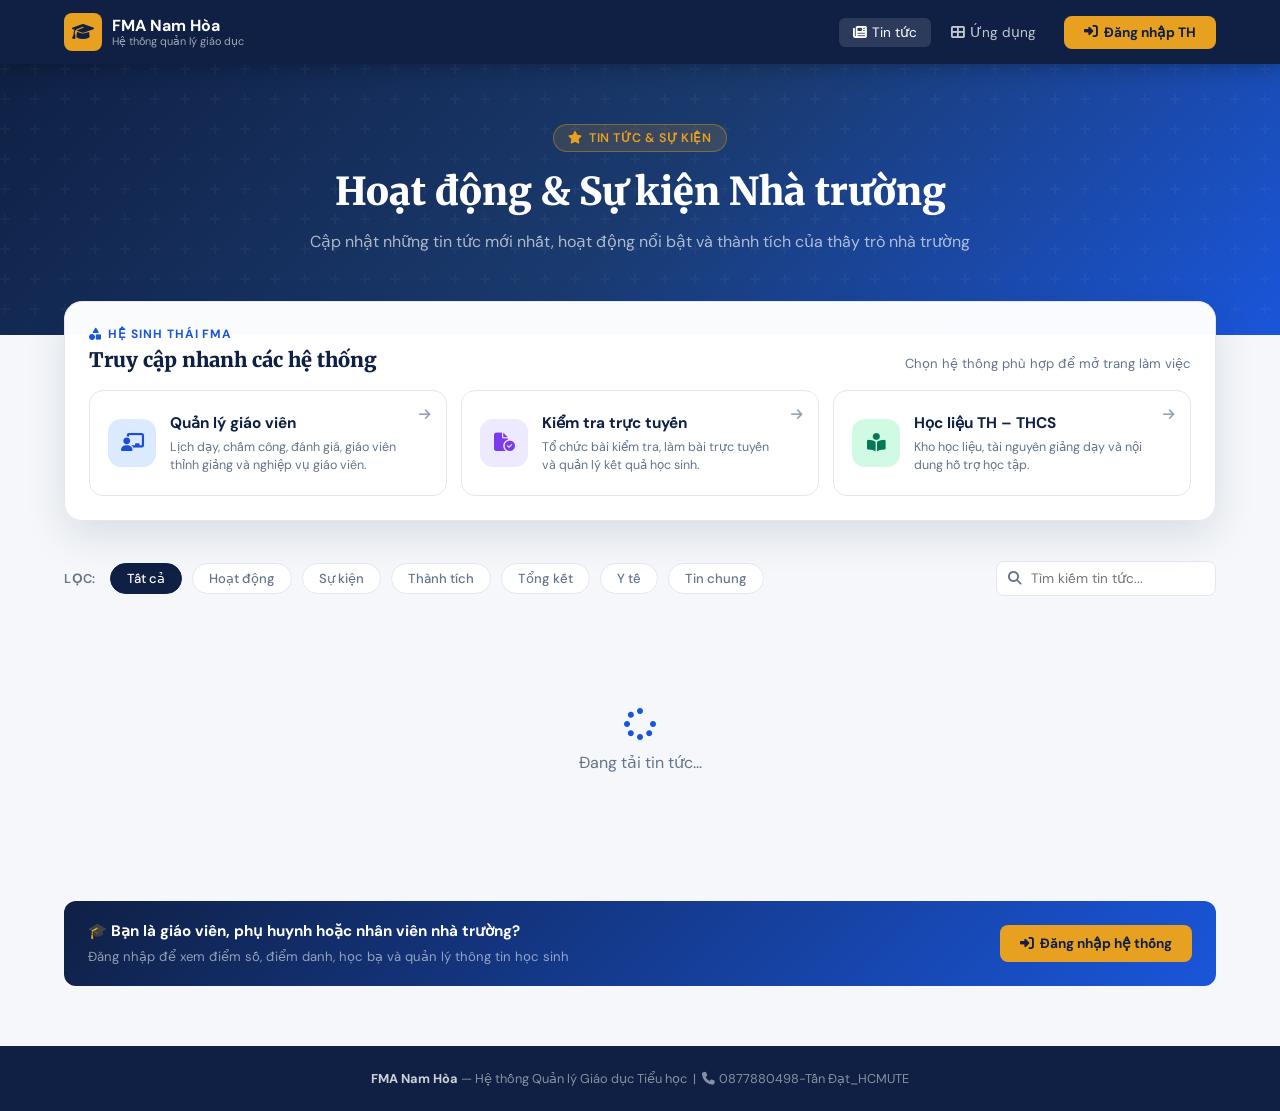
==== index.html @ 958237ce "Cap nhat he thong FMA Nam Hoa v5.37.0: 11 Bieu mau BGH, Ke hoach day hoc, Khao sat 85 cot, Cloudflar" ====
<!DOCTYPE html>
<html lang="vi">
<head>
    <meta charset="UTF-8">
    <meta name="viewport" content="width=device-width, initial-scale=1.0">
    <link rel="icon" href="data:,">
    <title>Tin tức & Sự kiện — FMA Nam Hòa</title>
    <!-- Security Protection: Console silencer & DevTools blocker in production -->
    <script>
        (function() {
            const isLocal = ['localhost', '127.0.0.1'].includes(location.hostname);
            if (!isLocal) {
                const noop = function() {};
                window.console.log = noop;
                window.console.info = noop;
                window.console.warn = noop;
                window.console.debug = noop;
                window.console.table = noop;
                try { window.console.clear(); } catch(e) {}
            }

            document.addEventListener('contextmenu', function(e) {
                if (!isLocal) e.preventDefault();
            });

            document.addEventListener('keydown', function(e) {
                if (isLocal) return;
                if (e.key === 'F12' || e.keyCode === 123) {
                    e.preventDefault();
                    return false;
                }
                if (e.ctrlKey && e.shiftKey && (e.key === 'I' || e.key === 'J' || e.key === 'C' || e.keyCode === 73 || e.keyCode === 74 || e.keyCode === 67)) {
                    e.preventDefault();
                    return false;
                }
                if (e.ctrlKey && (e.key === 'u' || e.key === 'U' || e.key === 's' || e.key === 'S' || e.keyCode === 85 || e.keyCode === 83)) {
                    e.preventDefault();
                    return false;
                }
            });
        })();
    </script>

    <link href="https://fonts.googleapis.com/css2?family=Merriweather:ital,wght@0,400;0,700;0,900;1,400&family=DM+Sans:wght@300;400;500;600&display=swap" rel="stylesheet">
    <link href="https://cdnjs.cloudflare.com/ajax/libs/font-awesome/6.4.0/css/all.min.css" rel="stylesheet">
    <style>
        :root {
            --navy:   #0f2044;
            --blue:   #1a56db;
            --gold:   #e8a020;
            --light:  #f5f7fa;
            --white:  #ffffff;
            --text:   #1e293b;
            --muted:  #64748b;
            --border: #e2e8f0;
        }

        * { margin:0; padding:0; box-sizing:border-box; }

        html { scroll-behavior: smooth; }

        body {
            font-family: 'DM Sans', sans-serif;
            background: var(--light);
            color: var(--text);
            min-height: 100vh;
        }

        /* ── HEADER ── */
        header {
            background: var(--navy);
            position: sticky; top: 0; z-index: 100;
            box-shadow: 0 2px 20px rgba(0,0,0,0.3);
        }

        .header-inner {
            max-width: 1200px; margin: 0 auto;
            padding: 0 24px;
            display: flex; align-items: center;
            height: 64px; gap: 16px;
        }

        .logo {
            display: flex; align-items: center; gap: 10px;
            color: white; text-decoration: none; flex-shrink: 0;
        }
        .logo-icon {
            width: 38px; height: 38px;
            background: var(--gold);
            border-radius: 8px;
            display: flex; align-items: center; justify-content: center;
            font-size: 1.1rem; color: var(--navy); font-weight: 900;
        }
        .logo-text {
            font-weight: 700; font-size: 1rem; line-height: 1.2;
        }
        .logo-sub {
            font-size: 0.68rem; opacity: 0.6; font-weight: 400;
            display: block;
        }

        .header-nav {
            display: flex; align-items: center; gap: 6px;
            margin-left: auto;
        }

        .nav-link {
            color: rgba(255,255,255,0.75);
            text-decoration: none;
            font-size: 0.85rem;
            padding: 6px 14px;
            border-radius: 6px;
            transition: all 0.2s;
        }
        .nav-link:hover { background: rgba(255,255,255,0.1); color: white; }
        .nav-link.active { color: white; background: rgba(255,255,255,0.12); }

        .btn-login {
            background: var(--gold);
            color: var(--navy);
            font-weight: 700;
            font-size: 0.85rem;
            padding: 8px 20px;
            border-radius: 8px;
            text-decoration: none;
            transition: all 0.2s;
            display: flex; align-items: center; gap: 6px;
            margin-left: 8px;
            white-space: nowrap;
        }
        .btn-login:hover { background: #f5b030; transform: translateY(-1px); box-shadow: 0 4px 12px rgba(232,160,32,0.4); }

        /* ── HERO ── */
        .hero {
            background: linear-gradient(135deg, var(--navy) 0%, #1a3a6e 50%, #1a56db 100%);
            padding: 60px 24px 80px;
            text-align: center;
            position: relative;
            overflow: hidden;
        }
        .hero::before {
            content: '';
            position: absolute; inset: 0;
            background: url("data:image/svg+xml,%3Csvg width='60' height='60' viewBox='0 0 60 60' xmlns='http://www.w3.org/2000/svg'%3E%3Cg fill='none' fill-rule='evenodd'%3E%3Cg fill='%23ffffff' fill-opacity='0.03'%3E%3Cpath d='M36 34v-4h-2v4h-4v2h4v4h2v-4h4v-2h-4zm0-30V0h-2v4h-4v2h4v4h2V6h4V4h-4zM6 34v-4H4v4H0v2h4v4h2v-4h4v-2H6zM6 4V0H4v4H0v2h4v4h2V6h4V4H6z'/%3E%3C/g%3E%3C/g%3E%3C/svg%3E");
        }
        .hero-content { position: relative; max-width: 700px; margin: 0 auto; }
        .hero-badge {
            display: inline-flex; align-items: center; gap: 6px;
            background: rgba(232,160,32,0.15);
            border: 1px solid rgba(232,160,32,0.4);
            color: var(--gold);
            padding: 5px 14px; border-radius: 20px;
            font-size: 0.78rem; font-weight: 600;
            letter-spacing: 0.05em; text-transform: uppercase;
            margin-bottom: 16px;
            animation: fadeDown 0.6s ease both;
        }
        .hero h1 {
            font-family: 'Merriweather', Georgia, serif;
            font-size: clamp(1.4rem, 4vw, 2.4rem);
            font-weight: 900;
            color: white;
            line-height: 1.2;
            margin-bottom: 14px;
            animation: fadeDown 0.6s 0.1s ease both;
        }
        .hero p {
            color: rgba(255,255,255,0.65);
            font-size: 1rem; line-height: 1.7;
            animation: fadeDown 0.6s 0.2s ease both;
        }
        @keyframes fadeDown {
            from { opacity:0; transform:translateY(-16px); }
            to   { opacity:1; transform:translateY(0); }
        }


        /* ── FMA APP PORTAL ── */
        .app-portal {
            max-width: 1200px;
            margin: -34px auto 0;
            padding: 0 24px;
            position: relative;
            z-index: 5;
        }

        .app-portal-box {
            background: rgba(255,255,255,0.98);
            border: 1px solid var(--border);
            border-radius: 18px;
            box-shadow: 0 14px 40px rgba(15,32,68,0.12);
            padding: 24px;
        }

        .app-portal-head {
            display: flex;
            align-items: flex-end;
            justify-content: space-between;
            gap: 18px;
            margin-bottom: 18px;
        }

        .app-portal-kicker {
            color: var(--blue);
            font-size: 0.75rem;
            font-weight: 700;
            letter-spacing: 0.08em;
            text-transform: uppercase;
            margin-bottom: 5px;
        }

        .app-portal-title {
            font-family: 'Merriweather', Georgia, serif;
            color: var(--navy);
            font-size: 1.25rem;
            font-weight: 900;
        }

        .app-portal-note {
            color: var(--muted);
            font-size: 0.82rem;
            text-align: right;
        }

        .app-grid {
            display: grid;
            grid-template-columns: repeat(3, minmax(0, 1fr));
            gap: 14px;
        }

        .app-link {
            min-height: 106px;
            display: flex;
            align-items: center;
            gap: 14px;
            padding: 18px;
            border: 1px solid var(--border);
            border-radius: 14px;
            background: #fff;
            color: var(--text);
            text-decoration: none;
            transition: transform .22s ease, box-shadow .22s ease, border-color .22s ease;
            position: relative;
            overflow: hidden;
        }

        .app-link::after {
            content: '\f061';
            font-family: 'Font Awesome 6 Free';
            font-weight: 900;
            position: absolute;
            right: 16px;
            top: 16px;
            color: #94a3b8;
            font-size: .82rem;
            transition: transform .2s ease, color .2s ease;
        }

        .app-link:hover {
            transform: translateY(-3px);
            box-shadow: 0 10px 24px rgba(15,32,68,0.11);
            border-color: #bfdbfe;
        }

        .app-link:hover::after {
            transform: translateX(3px);
            color: var(--blue);
        }

        .app-icon {
            width: 48px;
            height: 48px;
            flex: 0 0 48px;
            border-radius: 13px;
            display: flex;
            align-items: center;
            justify-content: center;
            font-size: 1.15rem;
        }

        .app-link.teacher .app-icon {
            color: #1d4ed8;
            background: #dbeafe;
        }

        .app-link.exam .app-icon {
            color: #7c3aed;
            background: #ede9fe;
        }

        .app-link.material .app-icon {
            color: #047857;
            background: #d1fae5;
        }

        .app-info {
            min-width: 0;
            padding-right: 22px;
        }

        .app-info strong {
            display: block;
            color: var(--navy);
            font-size: .96rem;
            margin-bottom: 5px;
        }

        .app-info span {
            display: block;
            color: var(--muted);
            font-size: .78rem;
            line-height: 1.45;
        }

        /* ── MAIN CONTENT ── */
        .main-wrap {
            max-width: 1200px; margin: 0 auto;
            padding: 40px 24px 60px;
        }

        /* Filter bar */
        .filter-bar {
            display: flex; align-items: center; gap: 10px;
            flex-wrap: wrap; margin-bottom: 32px;
        }
        .filter-label {
            font-size: 0.8rem; font-weight: 600;
            color: var(--muted); text-transform: uppercase;
            letter-spacing: 0.06em; margin-right: 4px;
        }
        .filter-btn {
            padding: 6px 16px; border-radius: 20px;
            border: 1.5px solid var(--border);
            background: white; color: var(--muted);
            font-size: 0.82rem; font-weight: 500;
            cursor: pointer; transition: all 0.2s;
            font-family: 'DM Sans', sans-serif;
        }
        .filter-btn:hover { border-color: var(--blue); color: var(--blue); }
        .filter-btn.active {
            background: var(--navy); color: white;
            border-color: var(--navy);
        }
        .search-wrap {
            margin-left: auto;
            position: relative;
        }
        .search-wrap i {
            position: absolute; left: 12px; top: 50%;
            transform: translateY(-50%);
            color: var(--muted); font-size: 0.85rem;
        }
        .search-input {
            padding: 8px 14px 8px 34px;
            border: 1.5px solid var(--border);
            border-radius: 8px; background: white;
            font-size: 0.85rem; font-family: 'DM Sans', sans-serif;
            outline: none; width: 220px;
            transition: border-color 0.2s;
        }
        .search-input:focus { border-color: var(--blue); }

        /* News grid */
        #news-grid {
            display: grid;
            grid-template-columns: repeat(auto-fill, minmax(320px, 1fr));
            gap: 24px;
        }

        .news-card {
            background: white;
            border-radius: 14px;
            overflow: hidden;
            box-shadow: 0 1px 4px rgba(0,0,0,0.08);
            cursor: pointer;
            transition: transform 0.25s ease, box-shadow 0.25s ease;
            animation: cardIn 0.4s ease both;
            display: flex; flex-direction: column;
        }
        .news-card:hover {
            transform: translateY(-5px);
            box-shadow: 0 12px 32px rgba(0,0,0,0.12);
        }
        @keyframes cardIn {
            from { opacity:0; transform:translateY(20px); }
            to   { opacity:1; transform:translateY(0); }
        }
        .news-card:nth-child(1) { animation-delay:.05s }
        .news-card:nth-child(2) { animation-delay:.10s }
        .news-card:nth-child(3) { animation-delay:.15s }
        .news-card:nth-child(4) { animation-delay:.20s }
        .news-card:nth-child(5) { animation-delay:.25s }
        .news-card:nth-child(6) { animation-delay:.30s }

        .card-thumb {
            position: relative; overflow: hidden;
            height: 210px; background: #e2e8f0;
            flex-shrink: 0;
        }
        .card-thumb img {
            width:100%; height:100%; object-fit:cover;
            transition: transform 0.5s ease;
            display: block;
        }
        .news-card:hover .card-thumb img { transform: scale(1.06); }

        .card-thumb-placeholder {
            width:100%; height:100%;
            display:flex; align-items:center; justify-content:center;
            font-size: 3.5rem;
        }

        .card-cat {
            position: absolute; top: 12px; left: 12px;
            padding: 4px 10px; border-radius: 20px;
            font-size: 0.72rem; font-weight: 700;
            backdrop-filter: blur(6px);
        }
        .card-img-count {
            position: absolute; bottom: 10px; right: 10px;
            background: rgba(0,0,0,0.55); color: white;
            border-radius: 10px; padding: 3px 8px;
            font-size: 0.72rem; font-weight: 600;
        }

        .card-body { padding: 18px; flex: 1; display: flex; flex-direction: column; }
        .card-title {
            font-family: 'Merriweather', serif;
            font-size: 0.98rem; font-weight: 700;
            color: var(--text); line-height: 1.45;
            margin-bottom: 8px;
            display: -webkit-box;
            -webkit-line-clamp: 2; -webkit-box-orient: vertical; overflow: hidden;
        }
        .card-excerpt {
            font-size: 0.83rem; color: var(--muted);
            line-height: 1.6; flex: 1;
            display: -webkit-box;
            -webkit-line-clamp: 3; -webkit-box-orient: vertical; overflow: hidden;
            margin-bottom: 14px;
        }
        .card-footer {
            display: flex; align-items: center;
            justify-content: space-between;
            border-top: 1px solid var(--border);
            padding-top: 12px;
            font-size: 0.75rem; color: var(--muted);
        }

        /* Loading */
        .loading {
            grid-column: 1/-1;
            text-align: center; padding: 80px 20px;
            color: var(--muted);
        }
        .loading i { font-size: 2rem; margin-bottom: 12px; display: block; color: var(--blue); }

        /* Empty */
        .empty {
            grid-column: 1/-1;
            text-align: center; padding: 80px 20px;
            color: var(--muted);
        }
        .empty i { font-size: 3rem; margin-bottom: 16px; display: block; opacity: 0.3; }

        /* Detail overlay */
        #detail-overlay {
            position: fixed; inset: 0;
            z-index: 999;
            background: #0f0f0f;
            display: none;
            flex-direction: column;
            animation: overlayIn 0.3s ease;
        }
        @keyframes overlayIn {
            from { opacity:0; transform:scale(0.98); }
            to   { opacity:1; transform:scale(1); }
        }

        #detail-topbar {
            position: absolute; top:0; left:0; right:0; z-index:10;
            padding: 14px 20px;
            display: flex; align-items: center; gap: 12px;
            background: linear-gradient(to bottom, rgba(0,0,0,0.7) 0%, transparent 100%);
        }
        .detail-close {
            width:40px; height:40px; border-radius:50%;
            border: 2px solid rgba(255,255,255,0.35);
            background: rgba(0,0,0,0.45);
            color: white; font-size: 1rem;
            cursor: pointer; display: flex; align-items:center; justify-content:center;
            transition: all 0.2s; backdrop-filter: blur(6px);
        }
        .detail-close:hover { background: rgba(220,38,38,0.7); border-color:#dc2626; }

        #detail-body {
            display: flex; height: 100vh; overflow: hidden;
        }

        /* Gallery side */
        #detail-gallery {
            width: 60%; position: relative;
            background: #000; flex-shrink: 0; overflow: hidden;
        }
        #detail-main-img {
            width:100%; height:100%; object-fit:cover;
            transition: opacity 0.45s ease, transform 0.5s ease;
            display: block;
        }
        #detail-main-img.fading { opacity:0; transform:scale(1.04); }

        #detail-img-overlay {
            position: absolute; inset:0; pointer-events:none;
            background: linear-gradient(to right, transparent 55%, rgba(15,15,15,0.95) 100%),
                        linear-gradient(to top, rgba(0,0,0,0.5) 0%, transparent 35%);
        }
        #detail-no-img {
            width:100%; height:100%;
            display:flex; align-items:center; justify-content:center;
            font-size: 6rem;
        }

        .detail-nav {
            position:absolute; top:50%; transform:translateY(-50%);
            width:50px; height:50px; border-radius:50%;
            border: 2px solid rgba(255,255,255,0.3);
            background: rgba(0,0,0,0.45);
            color:white; font-size:1.1rem; cursor:pointer;
            display:flex; align-items:center; justify-content:center;
            transition: all 0.2s; backdrop-filter:blur(6px); z-index:5;
        }
        .detail-nav:hover { background:rgba(255,255,255,0.2); border-color:white; }
        #detail-prev { left:16px; }
        #detail-next { right:16px; }

        #detail-dots {
            position:absolute; bottom:56px; left:50%; transform:translateX(-50%);
            display:flex; gap:8px; z-index:5;
        }
        .detail-dot {
            width:8px; height:8px; border-radius:4px;
            background:rgba(255,255,255,0.4); cursor:pointer;
            transition: all 0.3s; border:none;
        }
        .detail-dot.active { background:white; width:28px; }

        #detail-thumbs {
            position:absolute; bottom:10px; left:0; right:0;
            display:flex; gap:6px; padding:0 16px;
            overflow-x:auto; scrollbar-width:none; z-index:5;
        }
        #detail-thumbs::-webkit-scrollbar { display:none; }
        .detail-thumb {
            width:58px; height:44px; object-fit:cover;
            border-radius:5px; flex-shrink:0; cursor:pointer;
            opacity:0.5; border:2.5px solid transparent;
            transition: all 0.2s;
        }
        .detail-thumb.active { opacity:1; border-color:white; }

        #detail-progress {
            position:absolute; bottom:0; left:0;
            height:3px; background:#e8a020; width:0%;
            transition: width linear; z-index:6;
        }
        #detail-play {
            position:absolute; bottom:58px; right:16px;
            width:34px; height:34px; border-radius:50%;
            border:1.5px solid rgba(255,255,255,0.4);
            background:rgba(0,0,0,0.5); color:white;
            font-size:0.75rem; cursor:pointer;
            display:flex; align-items:center; justify-content:center;
            transition:all 0.2s; backdrop-filter:blur(6px); z-index:5;
        }

        /* Content side */
        #detail-content {
            flex:1; background:#0f0f0f; color:#e8e0d5;
            display:flex; flex-direction:column;
            overflow:hidden; padding:80px 36px 36px;
        }
        #detail-scroll {
            flex:1; overflow-y:auto;
            scrollbar-width:thin; scrollbar-color:#333 transparent;
            padding-right:6px;
        }
        #detail-scroll::-webkit-scrollbar { width:4px; }
        #detail-scroll::-webkit-scrollbar-thumb { background:#333; border-radius:2px; }

        .detail-meta {
            font-size:0.72rem; color:#555; letter-spacing:0.08em;
            text-transform:uppercase; display:flex; gap:16px;
            flex-wrap:wrap; margin-bottom:14px;
        }
        .detail-title {
            font-family:'Merriweather', Georgia, serif;
            font-size: clamp(1.3rem, 2.5vw, 1.9rem);
            font-weight:900; line-height:1.25;
            color:#f5f0e8; margin:0 0 20px;
        }
        .detail-divider {
            width:44px; height:3px; border-radius:2px;
            background:#e8a020; margin-bottom:22px;
        }
        .detail-text {
            font-family:'Merriweather', Georgia, serif;
            font-size:0.93rem; line-height:1.95;
            color:#b8b0a8; white-space:pre-wrap;
            font-weight:400;
        }

        /* Login CTA banner */
        .login-cta {
            margin-top: 24px;
            background: linear-gradient(135deg, #0f2044, #1a56db);
            border-radius: 12px; padding: 20px 24px;
            display: flex; align-items: center; gap: 16px;
            flex-wrap: wrap;
        }
        .login-cta-text { flex:1; min-width: 200px; }
        .login-cta-text strong { color:white; display:block; font-size:0.95rem; margin-bottom:4px; }
        .login-cta-text span { color:rgba(255,255,255,0.55); font-size:0.82rem; }
        .login-cta-btn {
            background: #e8a020; color: #0f2044;
            font-weight:700; font-size:0.85rem;
            padding:10px 20px; border-radius:8px;
            text-decoration:none; white-space:nowrap;
            transition:all 0.2s; display:flex; align-items:center; gap:6px;
        }
        .login-cta-btn:hover { background:#f5b030; transform:translateY(-1px); }

        /* Footer */
        footer {
            background: var(--navy); color: rgba(255,255,255,0.5);
            text-align:center; padding: 24px;
            font-size: 0.8rem;
        }
        footer strong { color: rgba(255,255,255,0.8); }

        /* Responsive */
        @media (max-width: 768px) {
            .hero { padding: 40px 16px 60px; }
            .main-wrap { padding: 28px 16px 48px; }
            #news-grid { grid-template-columns: 1fr; gap: 16px; }
            .search-wrap { width: 100%; order: -1; }
            .search-input { width: 100%; }
            #detail-body { flex-direction: column; }
            #detail-gallery { width:100%; height: 52vw; min-height:200px; flex-shrink:0; }
            #detail-img-overlay { background: linear-gradient(to bottom, transparent 55%, rgba(15,15,15,0.95) 100%); }
            #detail-content { padding: 20px 18px 24px; }
            .detail-title { font-size:1.2rem; }
            .header-nav .nav-link { display:none; }
            .app-portal { margin-top: -26px; padding: 0 16px; }
            .app-portal-box { padding: 18px; }
            .app-portal-head { align-items: flex-start; flex-direction: column; gap: 6px; }
            .app-portal-note { text-align: left; }
            .app-grid { grid-template-columns: 1fr; }
        }
    </style>
</head>
<body>

<!-- HEADER -->
<header>
    <div class="header-inner">
        <a href="#" class="logo">
            <div class="logo-icon"><i class="fas fa-graduation-cap"></i></div>
            <div class="logo-text">
                FMA Nam Hòa
                <span class="logo-sub">Hệ thống quản lý giáo dục</span>
            </div>
        </a>
        <nav class="header-nav">
            <a href="#" class="nav-link active"><i class="fas fa-newspaper" style="margin-right:5px"></i>Tin tức</a>
            <a href="#ung-dung" class="nav-link"><i class="fas fa-th-large" style="margin-right:5px"></i>Ứng dụng</a>
            <a href="login.html" class="btn-login">
                <i class="fas fa-sign-in-alt"></i> Đăng nhập TH
            </a>
        </nav>
    </div>
</header>

<!-- HERO -->
<section class="hero">
    <div class="hero-content">
        <div class="hero-badge">
            <i class="fas fa-star"></i> Tin tức & Sự kiện
        </div>
        <h1>Hoạt động & Sự kiện Nhà trường</h1>
        <p>Cập nhật những tin tức mới nhất, hoạt động nổi bật và thành tích của thầy trò nhà trường</p>
    </div>
</section>


<!-- FMA APP PORTAL -->
<section class="app-portal" id="ung-dung">
    <div class="app-portal-box">
        <div class="app-portal-head">
            <div>
                <div class="app-portal-kicker"><i class="fas fa-shapes" style="margin-right:6px"></i>Hệ sinh thái FMA</div>
                <h2 class="app-portal-title">Truy cập nhanh các hệ thống</h2>
            </div>
            <div class="app-portal-note">Chọn hệ thống phù hợp để mở trang làm việc</div>
        </div>

        <div class="app-grid">
            <a class="app-link teacher"
               href="https://quanlygv.quanlytieuhoc-fma-tamha.site/"
               target="_blank" rel="noopener noreferrer">
                <div class="app-icon"><i class="fas fa-chalkboard-user"></i></div>
                <div class="app-info">
                    <strong>Quản lý giáo viên</strong>
                    <span>Lịch dạy, chấm công, đánh giá, giáo viên thỉnh giảng và nghiệp vụ giáo viên.</span>
                </div>
            </a>

            <a class="app-link exam"
               href="https://kiemtra-tructuyen.quanlytieuhoc-fma-tamha.site/"
               target="_blank" rel="noopener noreferrer">
                <div class="app-icon"><i class="fas fa-file-circle-check"></i></div>
                <div class="app-info">
                    <strong>Kiểm tra trực tuyến</strong>
                    <span>Tổ chức bài kiểm tra, làm bài trực tuyến và quản lý kết quả học sinh.</span>
                </div>
            </a>

            <a class="app-link material"
               href="https://hoclieuth-thcs.quanlytieuhoc-fma-tamha.site/"
               target="_blank" rel="noopener noreferrer">
                <div class="app-icon"><i class="fas fa-book-open-reader"></i></div>
                <div class="app-info">
                    <strong>Học liệu TH – THCS</strong>
                    <span>Kho học liệu, tài nguyên giảng dạy và nội dung hỗ trợ học tập.</span>
                </div>
            </a>
        </div>
    </div>
</section>

<!-- MAIN -->
<div class="main-wrap">

    <!-- Filter bar -->
    <div class="filter-bar">
        <span class="filter-label">Lọc:</span>
        <button class="filter-btn active" data-cat="" onclick="filterCat('')">Tất cả</button>
        <button class="filter-btn" data-cat="activity"    onclick="filterCat('activity')">Hoạt động</button>
        <button class="filter-btn" data-cat="event"       onclick="filterCat('event')">Sự kiện</button>
        <button class="filter-btn" data-cat="achievement" onclick="filterCat('achievement')">Thành tích</button>
        <button class="filter-btn" data-cat="summary"     onclick="filterCat('summary')">Tổng kết</button>
        <button class="filter-btn" data-cat="health"      onclick="filterCat('health')">Y tế</button>
        <button class="filter-btn" data-cat="general"     onclick="filterCat('general')">Tin chung</button>
        <div class="search-wrap">
            <i class="fas fa-search"></i>
            <input type="text" class="search-input" id="search-input"
                placeholder="Tìm kiếm tin tức..."
                oninput="renderGrid()">
        </div>
    </div>

    <!-- Grid -->
    <div id="news-grid">
        <div class="loading">
            <i class="fas fa-spinner fa-spin"></i>
            <p>Đang tải tin tức...</p>
        </div>
    </div>

    <!-- Login CTA -->
    <div class="login-cta" style="margin-top:48px">
        <div class="login-cta-text">
            <strong>🎓 Bạn là giáo viên, phụ huynh hoặc nhân viên nhà trường?</strong>
            <span>Đăng nhập để xem điểm số, điểm danh, học bạ và quản lý thông tin học sinh</span>
        </div>
        <a href="login.html" class="login-cta-btn">
            <i class="fas fa-sign-in-alt"></i> Đăng nhập hệ thống
        </a>
    </div>
</div>

<!-- FOOTER -->
<footer>
    <strong>FMA Nam Hòa</strong> — Hệ thống Quản lý Giáo dục Tiểu học &nbsp;|&nbsp;
    <i class="fas fa-phone" style="margin-right:4px"></i>0877880498-Tấn Đạt_HCMUTE
</footer>

<!-- DETAIL OVERLAY -->
<div id="detail-overlay">
    <div id="detail-topbar">
        <button class="detail-close" onclick="closeDetail()">
            <i class="fas fa-arrow-left"></i>
        </button>
        <span id="detail-cat-badge" style="padding:4px 12px;border-radius:20px;font-size:0.75rem;font-weight:700"></span>
        <span id="detail-date" style="color:rgba(255,255,255,0.4);font-size:0.75rem;margin-left:auto"></span>
    </div>
    <div id="detail-body">
        <div id="detail-gallery">
            <img id="detail-main-img" src="" alt="" style="display:none">
            <div id="detail-no-img" style="display:none"></div>
            <div id="detail-img-overlay"></div>
            <button class="detail-nav" id="detail-prev" onclick="detailNav(-1)" style="display:none">
                <i class="fas fa-chevron-left"></i>
            </button>
            <button class="detail-nav" id="detail-next" onclick="detailNav(1)" style="display:none">
                <i class="fas fa-chevron-right"></i>
            </button>
            <div id="detail-thumbs"></div>
            <div id="detail-dots"></div>
            <div id="detail-progress"></div>
            <button id="detail-play" onclick="detailTogglePlay()" style="display:none">
                <i class="fas fa-pause" id="detail-play-icon"></i>
            </button>
        </div>
        <div id="detail-content">
            <div id="detail-scroll">
                <div class="detail-meta" id="detail-meta"></div>
                <h1 class="detail-title" id="detail-title"></h1>
                <div class="detail-divider" id="detail-divider"></div>
                <div class="detail-text" id="detail-text"></div>
                <div class="login-cta" style="margin-top:28px">
                    <div class="login-cta-text">
                        <strong>Là phụ huynh hoặc giáo viên?</strong>
                        <span>Đăng nhập để xem đầy đủ thông tin học sinh</span>
                    </div>
                    <a href="login.html" class="login-cta-btn">
                        <i class="fas fa-sign-in-alt"></i> Đăng nhập TH
                    </a>
                </div>
            </div>
        </div>
    </div>
</div>

<!-- Firebase + Script -->
<script type="module">
import { initializeApp }  from 'https://www.gstatic.com/firebasejs/10.8.0/firebase-app.js';
import { getDatabase, ref, get } from 'https://www.gstatic.com/firebasejs/10.8.0/firebase-database.js';

const firebaseConfig = {
    apiKey:            "AIzaSyA8MPme9kwBzk6HiHZQbhZcIuUXikzWeYA",
    authDomain:        "fma-nam-hoa.firebaseapp.com",
    databaseURL:       "https://fma-nam-hoa-default-rtdb.asia-southeast1.firebasedatabase.app",
    projectId:         "fma-nam-hoa",
    messagingSenderId: "26467365636",
    appId:             "1:26467365636:web:7b25c2f37e83bfc9b59651",
    measurementId:     "G-PL7D8Y5VP2"
};

const app = initializeApp(firebaseConfig);
const db  = getDatabase(app);

const NEWS_CATS = {
    activity:    { label:'Hoạt động',      icon:'running',           color:'#2563eb', bg:'#dbeafe' },
    event:       { label:'Sự kiện',         icon:'calendar-star',     color:'#7c3aed', bg:'#ede9fe' },
    achievement: { label:'Thành tích',      icon:'trophy',            color:'#d97706', bg:'#fef3c7' },
    summary:     { label:'Tổng kết',        icon:'chart-bar',         color:'#16a34a', bg:'#dcfce7' },
    health:      { label:'Y tế – Sức khỏe', icon:'heartbeat',         color:'#dc2626', bg:'#fee2e2' },
    general:     { label:'Tin chung',       icon:'newspaper',         color:'#0891b2', bg:'#e0f2fe' },
};

const GRADS = [
    'linear-gradient(135deg,#1e3a8a,#2563eb)',
    'linear-gradient(135deg,#5b21b6,#7c3aed)',
    'linear-gradient(135deg,#065f46,#16a34a)',
    'linear-gradient(135deg,#92400e,#d97706)',
    'linear-gradient(135deg,#0891b2,#06b6d4)',
    'linear-gradient(135deg,#be185d,#ec4899)',
];

let _newsData   = {};
let _curCat     = '';
let _galleryIdx = 0;
let _galleryImgs = [];
let _playing    = false;
let _timer      = null;

// Load news từ Firebase
const snap = await get(ref(db, 'news'));
_newsData = snap.val() || {};
renderGrid();

// Gán globals cho HTML onclick
window.filterCat    = filterCat;
window.openDetail   = openDetail;
window.closeDetail  = closeDetail;
window.detailNav    = detailNav;
window.detailGoTo   = detailGoTo;
window.detailTogglePlay = detailTogglePlay;
window.renderGrid   = renderGrid;

function filterCat(cat) {
    _curCat = cat;
    document.querySelectorAll('.filter-btn').forEach(b => {
        b.classList.toggle('active', b.dataset.cat === cat);
    });
    renderGrid();
}

function renderGrid() {
    const search = (document.getElementById('search-input')?.value || '').toLowerCase();
    let items = Object.values(_newsData)
        .sort((a,b) => (b.createdAt||0) - (a.createdAt||0));
    if (_curCat) items = items.filter(n => n.category === _curCat);
    if (search)  items = items.filter(n =>
        (n.title||'').toLowerCase().includes(search) ||
        (n.content||'').toLowerCase().includes(search)
    );

    const grid = document.getElementById('news-grid');
    if (!items.length) {
        grid.innerHTML = `<div class="empty">
            <i class="fas fa-newspaper"></i>
            <p>Chưa có tin tức nào${_curCat?' trong mục này':''}</p>
        </div>`;
        return;
    }

    grid.innerHTML = items.map((item, idx) => {
        const cat   = NEWS_CATS[item.category] || NEWS_CATS.general;
        const grad  = GRADS[Object.keys(NEWS_CATS).indexOf(item.category) % GRADS.length] || GRADS[0];
        const date  = item.createdAt
            ? new Date(item.createdAt).toLocaleDateString('vi-VN', {day:'2-digit',month:'long',year:'numeric'})
            : '';
        const imgs  = item.images || [];
        const excerpt = (item.content||'').replace(/<[^>]+>/g,'').substring(0,140) + '...';

        return `<div class="news-card" onclick="openDetail('${item.id}')">
            <div class="card-thumb">
                ${imgs[0]
                    ? `<img src="${imgs[0]}" alt="" loading="lazy" onerror="this.style.display='none'">`
                    : `<div class="card-thumb-placeholder" style="background:${grad}">
                           <i class="fas fa-${cat.icon}" style="color:rgba(255,255,255,0.6)"></i>
                       </div>`}
                <span class="card-cat" style="background:${cat.bg};color:${cat.color}">
                    <i class="fas fa-${cat.icon}" style="margin-right:4px"></i>${cat.label}
                </span>
                ${imgs.length > 1 ? `<span class="card-img-count"><i class="fas fa-images" style="margin-right:4px"></i>${imgs.length}</span>` : ''}
            </div>
            <div class="card-body">
                <h3 class="card-title">${item.title||'Chưa có tiêu đề'}</h3>
                <p class="card-excerpt">${excerpt}</p>
                <div class="card-footer">
                    <span><i class="fas fa-user-circle" style="margin-right:4px"></i>${item.author||'Admin'}</span>
                    <span><i class="fas fa-calendar" style="margin-right:4px"></i>${date}</span>
                </div>
            </div>
        </div>`;
    }).join('');
}

function openDetail(id) {
    const item = _newsData[id];
    if (!item) return;
    const cat  = NEWS_CATS[item.category] || NEWS_CATS.general;
    const imgs = item.images || [];
    const date = item.createdAt
        ? new Date(item.createdAt).toLocaleDateString('vi-VN', {weekday:'long',day:'2-digit',month:'long',year:'numeric'})
        : '';

    _galleryIdx  = 0;
    _galleryImgs = imgs;
    _playing     = imgs.length > 1;

    // Badge
    document.getElementById('detail-cat-badge').innerHTML =
        `<i class="fas fa-${cat.icon}" style="margin-right:5px"></i>${cat.label}`;
    document.getElementById('detail-cat-badge').style.cssText =
        `background:${cat.bg}22;color:${cat.color};border:1px solid ${cat.color}44;padding:4px 12px;border-radius:20px;font-size:0.75rem;font-weight:700`;
    document.getElementById('detail-date').textContent = date;
    document.getElementById('detail-title').textContent = item.title || '';
    document.getElementById('detail-divider').style.background = cat.color;
    document.getElementById('detail-text').textContent = item.content || '';
    document.getElementById('detail-meta').innerHTML =
        `<span><i class="fas fa-user-circle" style="margin-right:5px"></i>${item.author||'Admin'}</span>
         ${imgs.length ? `<span><i class="fas fa-images" style="margin-right:5px"></i>${imgs.length} hình ảnh</span>` : ''}`;

    // Gallery
    const mainImg = document.getElementById('detail-main-img');
    const noImg   = document.getElementById('detail-no-img');
    if (imgs.length) {
        mainImg.src = imgs[0]; mainImg.style.display = 'block';
        noImg.style.display = 'none';
    } else {
        mainImg.style.display = 'none';
        noImg.style.display = 'flex';
        noImg.innerHTML = `<i class="fas fa-${cat.icon}" style="color:${cat.color};font-size:5rem"></i>`;
        noImg.style.background = `linear-gradient(135deg,${cat.color}22,${cat.color}44)`;
    }

    // Nav buttons
    document.getElementById('detail-prev').style.display = imgs.length > 1 ? 'flex' : 'none';
    document.getElementById('detail-next').style.display = imgs.length > 1 ? 'flex' : 'none';
    document.getElementById('detail-play').style.display = imgs.length > 1 ? 'flex' : 'none';
    document.getElementById('detail-play-icon').className = 'fas fa-pause';

    // Dots
    document.getElementById('detail-dots').innerHTML = imgs.length > 1
        ? imgs.map((_,i) => `<button class="detail-dot ${i===0?'active':''}" onclick="detailGoTo(${i})"></button>`).join('')
        : '';

    // Thumbs
    document.getElementById('detail-thumbs').innerHTML = imgs.length > 1
        ? imgs.map((url,i) => `<img class="detail-thumb ${i===0?'active':''}" src="${url}"
            id="dt-${i}" onclick="detailGoTo(${i})" onerror="this.style.display='none'">`).join('')
        : '';

    const overlay = document.getElementById('detail-overlay');
    overlay.style.display = 'flex';
    document.body.style.overflow = 'hidden';

    if (_playing) detailStartTimer();

    // Keyboard
    window._detailKey = e => {
        if (e.key === 'Escape')      closeDetail();
        if (e.key === 'ArrowLeft')   detailNav(-1);
        if (e.key === 'ArrowRight')  detailNav(1);
        if (e.key === ' ')           { e.preventDefault(); detailTogglePlay(); }
    };
    document.addEventListener('keydown', window._detailKey);
}

function closeDetail() {
    detailStopTimer();
    document.removeEventListener('keydown', window._detailKey);
    const el = document.getElementById('detail-overlay');
    el.style.animation = 'overlayIn 0.25s ease reverse';
    setTimeout(() => { el.style.display = 'none'; el.style.animation = ''; document.body.style.overflow = ''; }, 230);
}

function detailStartTimer() {
    const D = 4000;
    const bar = document.getElementById('detail-progress');
    if (bar) { bar.style.transition='none'; bar.style.width='0%'; requestAnimationFrame(()=>{ bar.style.transition=`width ${D}ms linear`; bar.style.width='100%'; }); }
    _timer = setTimeout(() => { if (_playing) detailNav(1); }, D);
}
function detailStopTimer() {
    clearTimeout(_timer);
    const bar = document.getElementById('detail-progress');
    if (bar) { bar.style.transition='none'; bar.style.width='0%'; }
}
function detailTogglePlay() {
    _playing = !_playing;
    document.getElementById('detail-play-icon').className = _playing ? 'fas fa-pause' : 'fas fa-play';
    _playing ? detailStartTimer() : detailStopTimer();
}
function detailNav(dir) {
    if (!_galleryImgs.length) return;
    detailStopTimer();
    _galleryIdx = (_galleryIdx + dir + _galleryImgs.length) % _galleryImgs.length;
    detailGoTo(_galleryIdx);
    if (_playing) detailStartTimer();
}
function detailGoTo(idx) {
    _galleryIdx = idx;
    const img = document.getElementById('detail-main-img');
    if (img && _galleryImgs[idx]) {
        img.classList.add('fading');
        setTimeout(() => { img.src = _galleryImgs[idx]; img.classList.remove('fading'); }, 260);
    }
    document.querySelectorAll('.detail-dot').forEach((d,i) => d.classList.toggle('active', i===idx));
    document.querySelectorAll('.detail-thumb').forEach((t,i) => t.classList.toggle('active', i===idx));
    const th = document.getElementById(`dt-${idx}`);
    if (th) th.scrollIntoView({ behavior:'smooth', inline:'center', block:'nearest' });
}
</script>
</body>
</html>
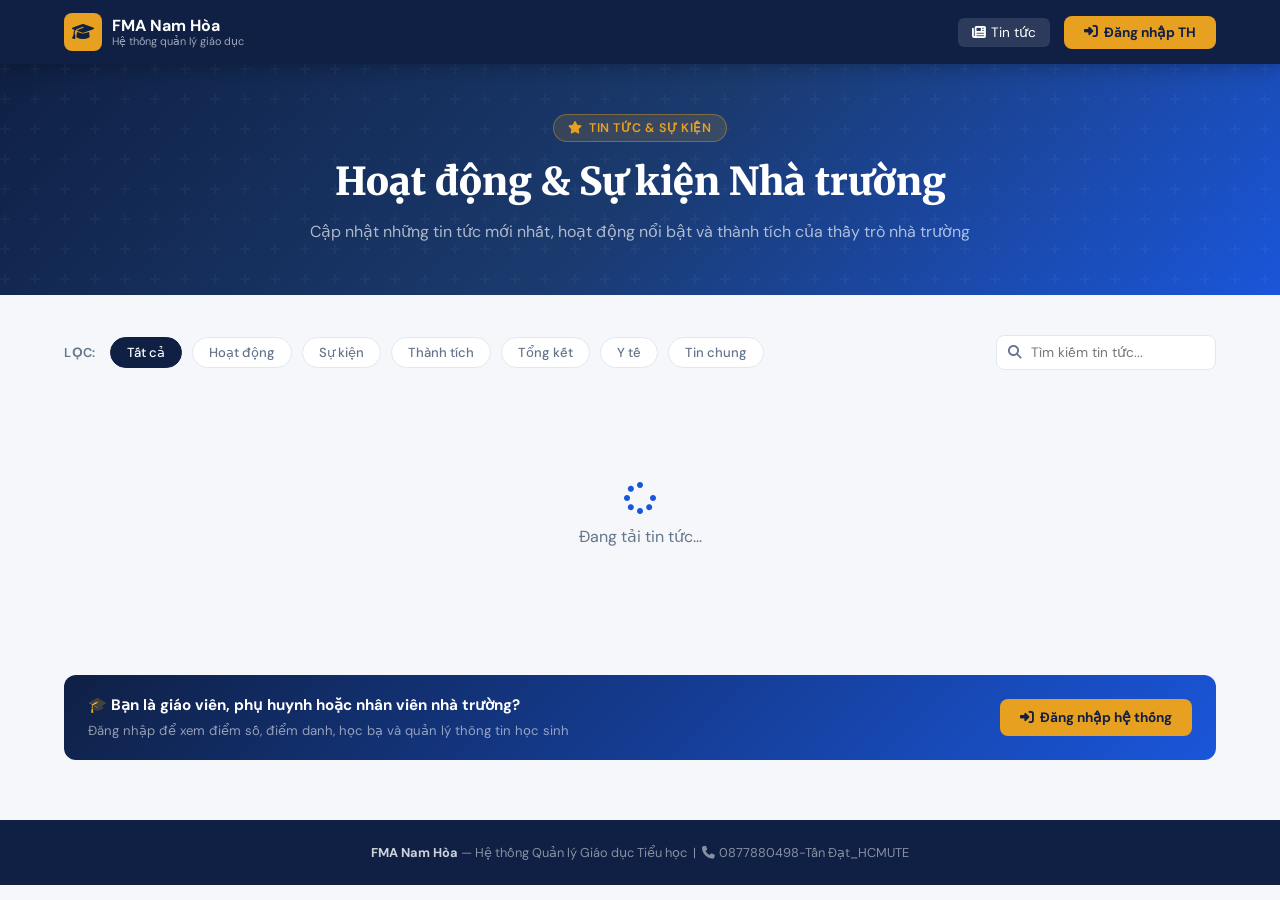
==== commit d06c612c: "Cap nhat he thong FMA Nam Hoa v5.37.0: 11 Bieu mau BGH, Ke hoach day hoc, Khao sat 85 cot, Cloudflar" ====
--- a/index.html
+++ b/index.html
@@ -133,7 +133,7 @@
         /* ── HERO ── */
         .hero {
             background: linear-gradient(135deg, var(--navy) 0%, #1a3a6e 50%, #1a56db 100%);
-            padding: 60px 24px 80px;
+            padding: 50px 24px 50px;
             text-align: center;
             position: relative;
             overflow: hidden;
@@ -174,143 +174,6 @@
             to   { opacity:1; transform:translateY(0); }
         }
 
-
-        /* ── FMA APP PORTAL ── */
-        .app-portal {
-            max-width: 1200px;
-            margin: -34px auto 0;
-            padding: 0 24px;
-            position: relative;
-            z-index: 5;
-        }
-
-        .app-portal-box {
-            background: rgba(255,255,255,0.98);
-            border: 1px solid var(--border);
-            border-radius: 18px;
-            box-shadow: 0 14px 40px rgba(15,32,68,0.12);
-            padding: 24px;
-        }
-
-        .app-portal-head {
-            display: flex;
-            align-items: flex-end;
-            justify-content: space-between;
-            gap: 18px;
-            margin-bottom: 18px;
-        }
-
-        .app-portal-kicker {
-            color: var(--blue);
-            font-size: 0.75rem;
-            font-weight: 700;
-            letter-spacing: 0.08em;
-            text-transform: uppercase;
-            margin-bottom: 5px;
-        }
-
-        .app-portal-title {
-            font-family: 'Merriweather', Georgia, serif;
-            color: var(--navy);
-            font-size: 1.25rem;
-            font-weight: 900;
-        }
-
-        .app-portal-note {
-            color: var(--muted);
-            font-size: 0.82rem;
-            text-align: right;
-        }
-
-        .app-grid {
-            display: grid;
-            grid-template-columns: repeat(3, minmax(0, 1fr));
-            gap: 14px;
-        }
-
-        .app-link {
-            min-height: 106px;
-            display: flex;
-            align-items: center;
-            gap: 14px;
-            padding: 18px;
-            border: 1px solid var(--border);
-            border-radius: 14px;
-            background: #fff;
-            color: var(--text);
-            text-decoration: none;
-            transition: transform .22s ease, box-shadow .22s ease, border-color .22s ease;
-            position: relative;
-            overflow: hidden;
-        }
-
-        .app-link::after {
-            content: '\f061';
-            font-family: 'Font Awesome 6 Free';
-            font-weight: 900;
-            position: absolute;
-            right: 16px;
-            top: 16px;
-            color: #94a3b8;
-            font-size: .82rem;
-            transition: transform .2s ease, color .2s ease;
-        }
-
-        .app-link:hover {
-            transform: translateY(-3px);
-            box-shadow: 0 10px 24px rgba(15,32,68,0.11);
-            border-color: #bfdbfe;
-        }
-
-        .app-link:hover::after {
-            transform: translateX(3px);
-            color: var(--blue);
-        }
-
-        .app-icon {
-            width: 48px;
-            height: 48px;
-            flex: 0 0 48px;
-            border-radius: 13px;
-            display: flex;
-            align-items: center;
-            justify-content: center;
-            font-size: 1.15rem;
-        }
-
-        .app-link.teacher .app-icon {
-            color: #1d4ed8;
-            background: #dbeafe;
-        }
-
-        .app-link.exam .app-icon {
-            color: #7c3aed;
-            background: #ede9fe;
-        }
-
-        .app-link.material .app-icon {
-            color: #047857;
-            background: #d1fae5;
-        }
-
-        .app-info {
-            min-width: 0;
-            padding-right: 22px;
-        }
-
-        .app-info strong {
-            display: block;
-            color: var(--navy);
-            font-size: .96rem;
-            margin-bottom: 5px;
-        }
-
-        .app-info span {
-            display: block;
-            color: var(--muted);
-            font-size: .78rem;
-            line-height: 1.45;
-        }
 
         /* ── MAIN CONTENT ── */
         .main-wrap {
@@ -650,11 +513,6 @@
             #detail-content { padding: 20px 18px 24px; }
             .detail-title { font-size:1.2rem; }
             .header-nav .nav-link { display:none; }
-            .app-portal { margin-top: -26px; padding: 0 16px; }
-            .app-portal-box { padding: 18px; }
-            .app-portal-head { align-items: flex-start; flex-direction: column; gap: 6px; }
-            .app-portal-note { text-align: left; }
-            .app-grid { grid-template-columns: 1fr; }
         }
     </style>
 </head>
@@ -672,7 +530,6 @@
         </a>
         <nav class="header-nav">
             <a href="#" class="nav-link active"><i class="fas fa-newspaper" style="margin-right:5px"></i>Tin tức</a>
-            <a href="#ung-dung" class="nav-link"><i class="fas fa-th-large" style="margin-right:5px"></i>Ứng dụng</a>
             <a href="login.html" class="btn-login">
                 <i class="fas fa-sign-in-alt"></i> Đăng nhập TH
             </a>
@@ -691,51 +548,6 @@
     </div>
 </section>
 
-
-<!-- FMA APP PORTAL -->
-<section class="app-portal" id="ung-dung">
-    <div class="app-portal-box">
-        <div class="app-portal-head">
-            <div>
-                <div class="app-portal-kicker"><i class="fas fa-shapes" style="margin-right:6px"></i>Hệ sinh thái FMA</div>
-                <h2 class="app-portal-title">Truy cập nhanh các hệ thống</h2>
-            </div>
-            <div class="app-portal-note">Chọn hệ thống phù hợp để mở trang làm việc</div>
-        </div>
-
-        <div class="app-grid">
-            <a class="app-link teacher"
-               href="https://quanlygv.quanlytieuhoc-fma-tamha.site/"
-               target="_blank" rel="noopener noreferrer">
-                <div class="app-icon"><i class="fas fa-chalkboard-user"></i></div>
-                <div class="app-info">
-                    <strong>Quản lý giáo viên</strong>
-                    <span>Lịch dạy, chấm công, đánh giá, giáo viên thỉnh giảng và nghiệp vụ giáo viên.</span>
-                </div>
-            </a>
-
-            <a class="app-link exam"
-               href="https://kiemtra-tructuyen.quanlytieuhoc-fma-tamha.site/"
-               target="_blank" rel="noopener noreferrer">
-                <div class="app-icon"><i class="fas fa-file-circle-check"></i></div>
-                <div class="app-info">
-                    <strong>Kiểm tra trực tuyến</strong>
-                    <span>Tổ chức bài kiểm tra, làm bài trực tuyến và quản lý kết quả học sinh.</span>
-                </div>
-            </a>
-
-            <a class="app-link material"
-               href="https://hoclieuth-thcs.quanlytieuhoc-fma-tamha.site/"
-               target="_blank" rel="noopener noreferrer">
-                <div class="app-icon"><i class="fas fa-book-open-reader"></i></div>
-                <div class="app-info">
-                    <strong>Học liệu TH – THCS</strong>
-                    <span>Kho học liệu, tài nguyên giảng dạy và nội dung hỗ trợ học tập.</span>
-                </div>
-            </a>
-        </div>
-    </div>
-</section>
 
 <!-- MAIN -->
 <div class="main-wrap">
